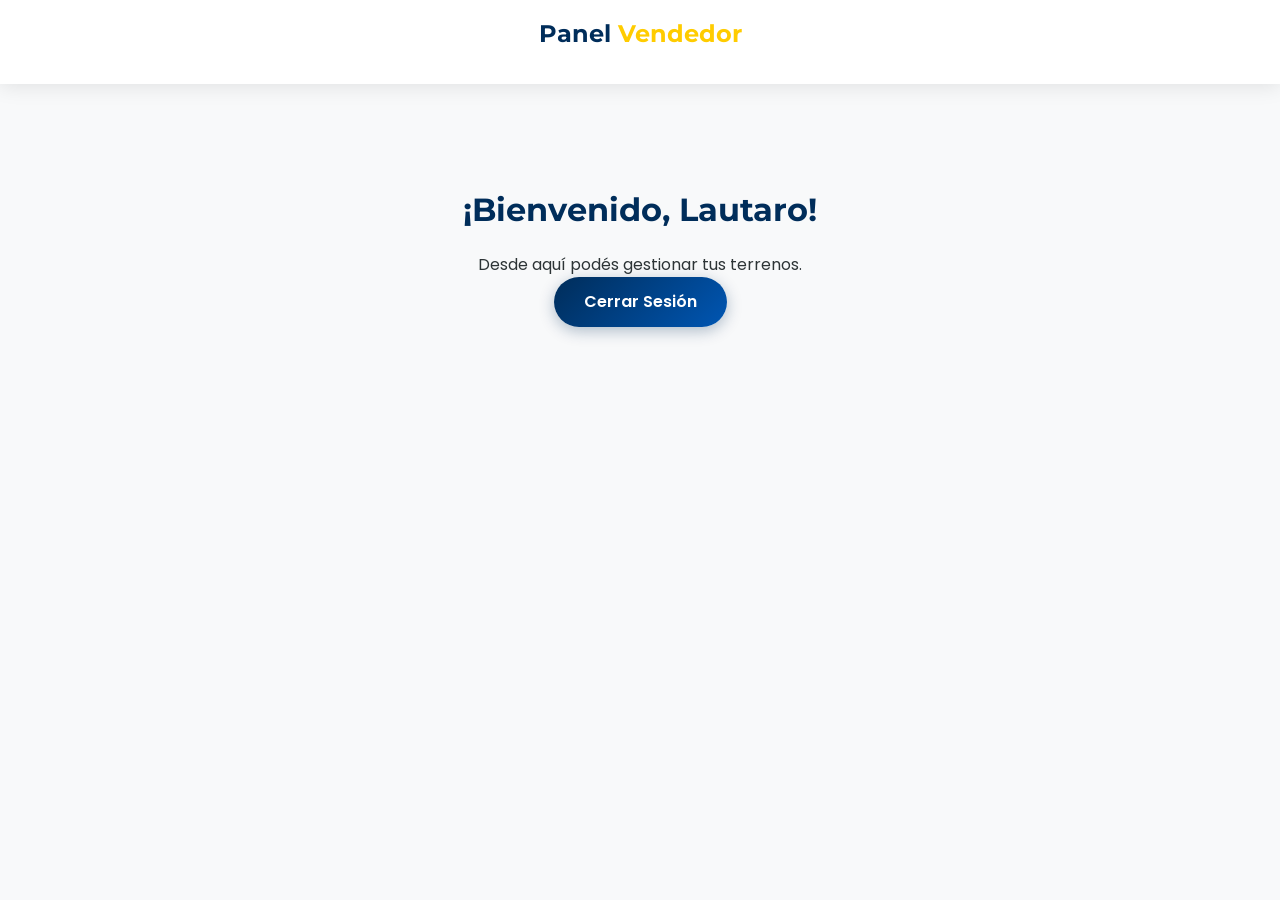
==== admin.html @ 9c6ad426 "Create admin.html" ====
<!DOCTYPE html>
<html lang="es">
<head>
    <meta charset="UTF-8">
    <title>Panel de Administración</title>
    <link rel="stylesheet" href="estilos.css">
</head>
<body>
    <header>
        <nav><div class="logo">Panel <span>Vendedor</span></div></nav>
    </header>
    <main style="text-align:center; padding: 100px;">
        <h1>¡Bienvenido, Lautaro!</h1>
        <p>Desde aquí podés gestionar tus terrenos.</p>
        <a href="index.html" class="boton">Cerrar Sesión</a>
    </main>
</body>
</html>
---- estilos.css ----
/* 1. IMPORTACIÓN DE FUENTES GOOGLE (Montserrat y Poppins) */
@import url('https://fonts.googleapis.com/css2?family=Montserrat:wght@700&family=Poppins:wght@300;400;600&display=swap');

/* 2. VARIABLES PRO (Para cambiar colores fácilmente) */
:root {
    --azul-pro: #002d5a;      /* Azul elegante YPF */
    --azul-claro: #0056b3;
    --amarillo-pro: #ffcc00;  /* Amarillo YPF */
    --gris-fondo: #f8f9fa;
    --texto: #2d3436;
    --blanco: #ffffff;
    --fuente-titulos: 'Montserrat', sans-serif;
    --fuente-cuerpo: 'Poppins', sans-serif;
}

/* 3. RESET BÁSICO (Consigna Escolar) */
* {
    margin: 0;
    padding: 0;
    box-sizing: border-box;
}

body {
    font-family: var(--fuente-cuerpo);
    background-color: var(--gris-fondo);
    color: var(--texto);
    line-height: 1.6;
}

/* 4. TÍTULOS */
h1, h2, h3, .logo {
    font-family: var(--fuente-titulos);
    color: var(--azul-pro);
    margin-bottom: 1rem;
}

/* 5. NAVEGACIÓN PROFESIONAL */
header {
    background-color: var(--blanco);
    padding: 15px 0;
    box-shadow: 0 2px 20px rgba(0,0,0,0.1);
    position: sticky;
    top: 0;
    z-index: 1000;
}

nav {
    display: flex;
    justify-content: space-around;
    align-items: center;
    max-width: 1200px;
    margin: 0 auto;
    padding: 0 20px;
}

.logo {
    font-size: 1.5rem;
    font-weight: bold;
    text-decoration: none;
}

.logo span {
    color: var(--amarillo-pro);
}

nav ul {
    display: flex;
    list-style: none;
}

nav ul li {
    margin-left: 25px;
}

nav ul li a {
    text-decoration: none;
    color: var(--azul-pro);
    font-weight: 600;
    transition: 0.3s ease;
}

nav ul li a:hover {
    color: var(--azul-claro);
}

/* 6. SECCIÓN HERO (Banner de Inicio) */
.hero {
    background: linear-gradient(rgba(0,45,90,0.6), rgba(0,45,90,0.6)), url('https://images.unsplash.com/photo-1500382017468-9049fed747ef?auto=format&fit=crop&w=1350&q=80');
    background-size: cover;
    background-position: center;
    height: 70vh;
    display: flex;
    align-items: center;
    justify-content: center;
    text-align: center;
    color: var(--blanco);
    padding: 0 20px;
}

.hero h1 {
    color: var(--blanco);
    font-size: 3rem;
    text-shadow: 2px 2px 10px rgba(0,0,0,0.3);
}

/* 7. BOTONES PRO */
.boton, .btn-contacto, button {
    background: linear-gradient(135deg, var(--azul-pro) 0%, var(--azul-claro) 100%);
    color: var(--blanco);
    padding: 12px 30px;
    border-radius: 50px;
    text-decoration: none;
    font-weight: 600;
    display: inline-block;
    transition: 0.4s cubic-bezier(0.175, 0.885, 0.32, 1.275);
    box-shadow: 0 4px 15px rgba(0, 45, 90, 0.3);
    border: none;
    cursor: pointer;
}

.boton:hover, .btn-contacto:hover, button:hover {
    transform: scale(1.05) translateY(-3px);
    box-shadow: 0 6px 20px rgba(0, 45, 90, 0.4);
}

/* 8. GRID DE TERRENOS (Tarjetas) */
.grid-terrenos {
    display: grid;
    grid-template-columns: repeat(auto-fit, minmax(300px, 1fr));
    gap: 30px;
    max-width: 1200px;
    margin: 40px auto;
    padding: 20px;
}

.tarjeta {
    background: var(--blanco);
    border-radius: 15px;
    overflow: hidden;
    box-shadow: 0 10px 30px rgba(0,0,0,0.05);
    transition: 0.4s ease;
}

.tarjeta:hover {
    transform: translateY(-10px);
    box-shadow: 0 20px 40px rgba(0,0,0,0.15);
}

.tarjeta img {
    width: 100%;
    height: 220px;
    object-fit: cover;
    transition: 0.6s ease;
}

.tarjeta:hover img {
    transform: scale(1.1);
}

.tarjeta-info {
    padding: 20px;
    text-align: center;
}

.precio {
    display: block;
    font-size: 1.3rem;
    font-weight: bold;
    color: var(--azul-claro);
    margin: 10px 0;
}

/* 9. FORMULARIO Y MAPA (Contacto) */
.contacto-container, form {
    max-width: 600px;
    margin: 40px auto;
    display: flex;
    flex-direction: column;
}

input, textarea {
    padding: 12px;
    margin-bottom: 20px;
    border: 1px solid #ddd;
    border-radius: 8px;
    font-family: var(--fuente-cuerpo);
}

.mapa-marco {
    border-radius: 15px;
    overflow: hidden;
    box-shadow: 0 10px 30px rgba(0,0,0,0.1);
    margin-top: 30px;
}

/* 10. FOOTER */
footer {
    background-color: var(--azul-pro);
    color: var(--blanco);
    text-align: center;
    padding: 40px 0;
    margin-top: 60px;
}

/* 11. RESPONSIVE (Media Queries) */
@media (max-width: 768px) {
    nav {
        flex-direction: column;
        text-align: center;
    }
    nav ul {
        margin-top: 20px;
        padding: 0;
    }
    nav ul li {
        margin: 0 10px;
    }
    .hero h1 {
        font-size: 2rem;
    }
    /* --- ESTILOS DE LOGIN --- */

.login-container {
    height: 70vh;
    display: flex;
    align-items: center;
    justify-content: center;
    padding: 20px;
}

.login-box {
    background: white;
    padding: 40px;
    border-radius: 15px;
    box-shadow: 0 15px 35px rgba(0,0,0,0.1);
    width: 100%;
    max-width: 400px;
    text-align: center;
}

.login-box h2 {
    margin-bottom: 10px;
    color: var(--azul-pro);
}

.login-box p {
    margin-bottom: 30px;
    font-size: 0.9rem;
    color: #666;
}

.input-group {
    text-align: left;
    margin-bottom: 20px;
}

.input-group label {
    display: block;
    font-weight: 600;
    margin-bottom: 5px;
    color: var(--azul-pro);
    font-size: 0.9rem;
}

.input-group input {
    width: 100%;
    margin-bottom: 0; /* Para que no use el margen de los otros inputs */
}

.boton-login {
    width: 100%;
    background: linear-gradient(135deg, var(--azul-pro) 0%, var(--azul-claro) 100%);
    color: white;
    padding: 12px;
    border: none;
    border-radius: 50px;
    font-weight: 600;
    cursor: pointer;
    transition: 0.3s;
    margin-top: 10px;
}

.boton-login:hover {
    transform: scale(1.02);
    filter: brightness(1.1);
}

.olvido {
    display: block;
    margin-top: 20px;
    font-size: 0.8rem;
    color: var(--azul-claro);
    text-decoration: none;
}

}
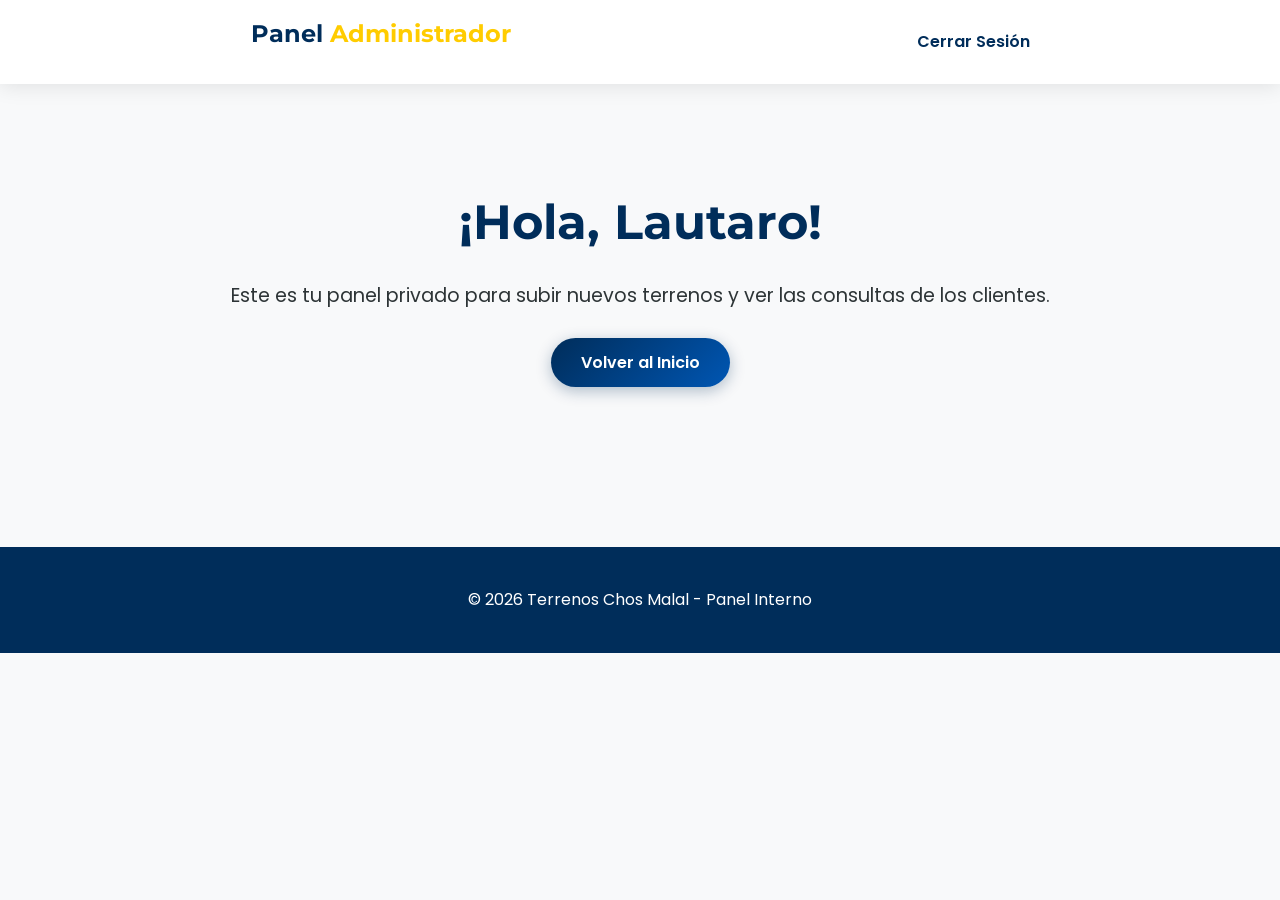
==== commit e61bfd9d: "Update admin.html" ====
--- a/admin.html
+++ b/admin.html
@@ -2,17 +2,29 @@
 <html lang="es">
 <head>
     <meta charset="UTF-8">
-    <title>Panel de Administración</title>
+    <meta name="viewport" content="width=device-width, initial-scale=1.0">
+    <title>Panel de Control | Terrenos Chos Malal</title>
     <link rel="stylesheet" href="estilos.css">
 </head>
 <body>
     <header>
-        <nav><div class="logo">Panel <span>Vendedor</span></div></nav>
+        <nav>
+            <div class="logo">Panel <span>Administrador</span></div>
+            <ul>
+                <li><a href="index.html">Cerrar Sesión</a></li>
+            </ul>
+        </nav>
     </header>
-    <main style="text-align:center; padding: 100px;">
-        <h1>¡Bienvenido, Lautaro!</h1>
-        <p>Desde aquí podés gestionar tus terrenos.</p>
-        <a href="index.html" class="boton">Cerrar Sesión</a>
+
+    <main style="text-align: center; padding: 100px 20px;">
+        <h1 style="font-size: 3rem; color: #002d5a;">¡Hola, Lautaro!</h1>
+        <p style="font-size: 1.2rem; margin-top: 20px;">Este es tu panel privado para subir nuevos terrenos y ver las consultas de los clientes.</p>
+        <br>
+        <a href="index.html" class="boton">Volver al Inicio</a>
     </main>
+
+    <footer>
+        <p>&copy; 2026 Terrenos Chos Malal - Panel Interno</p>
+    </footer>
 </body>
 </html>
